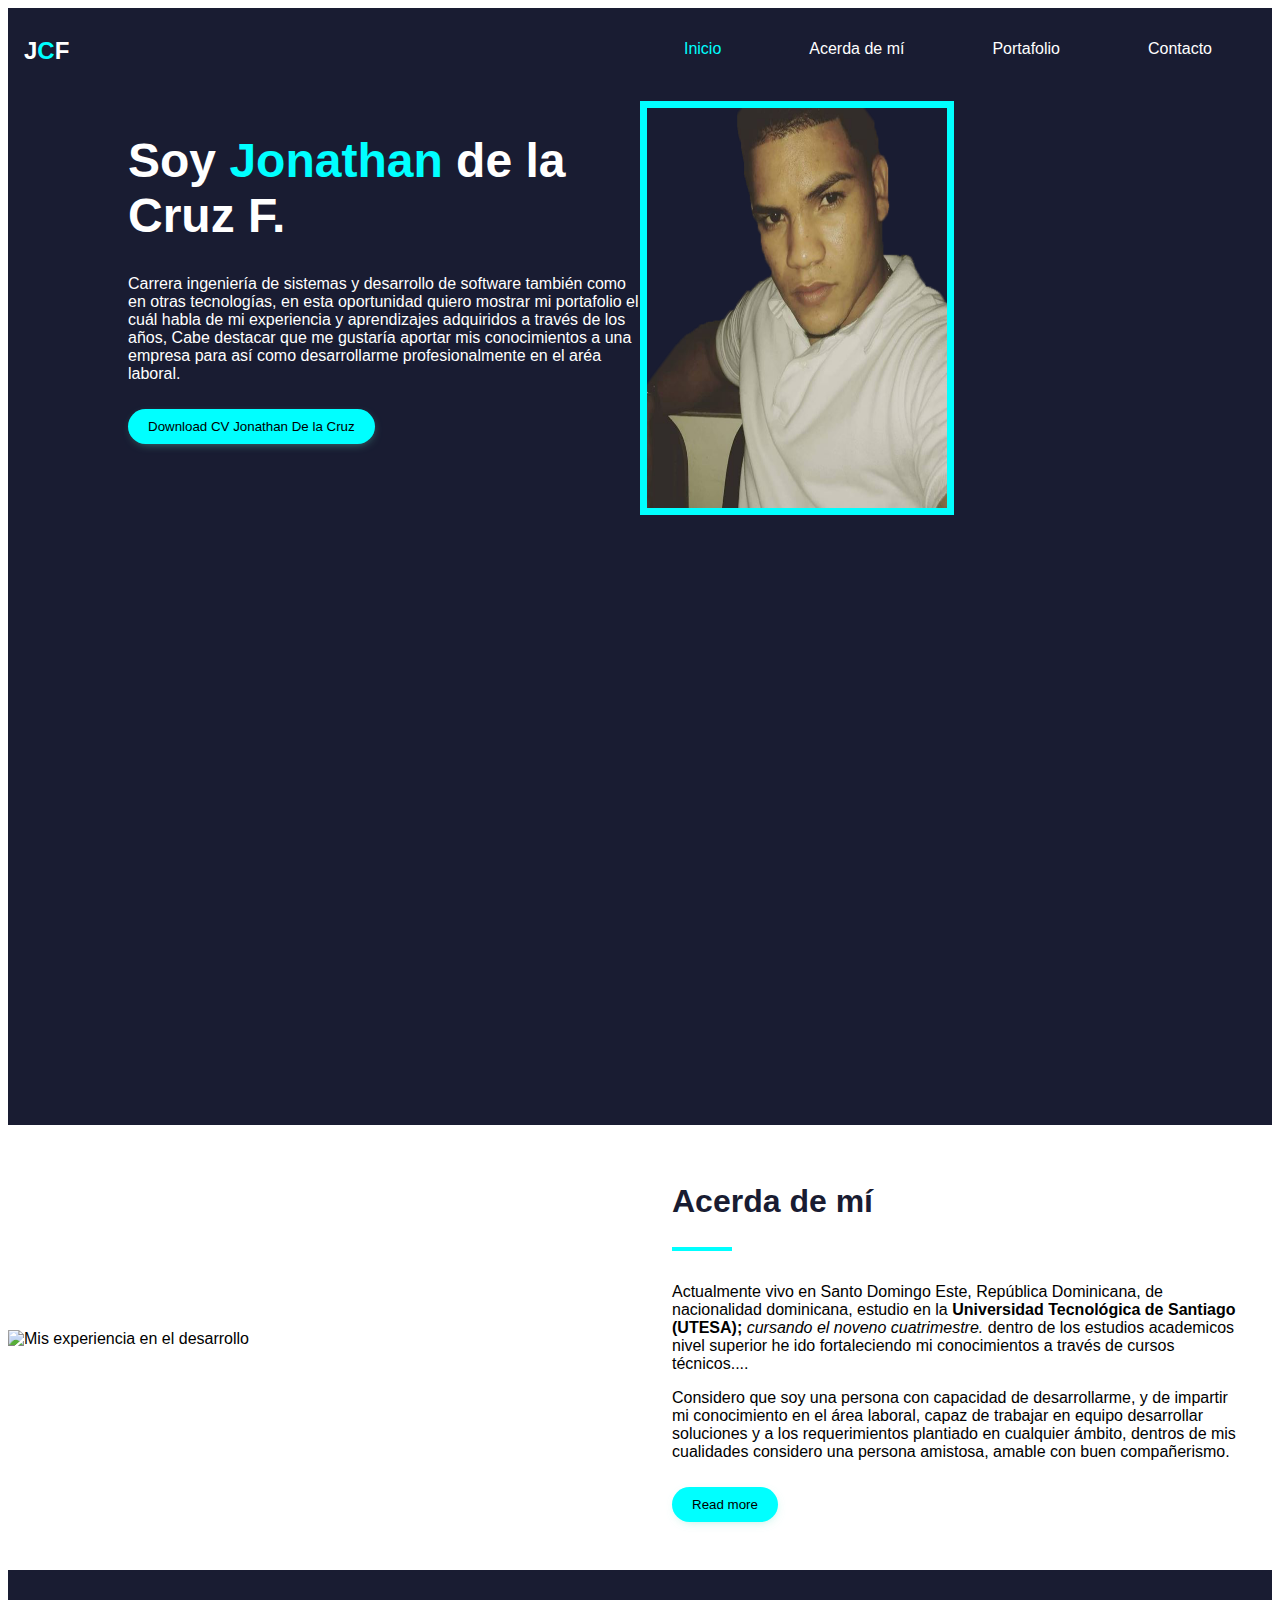
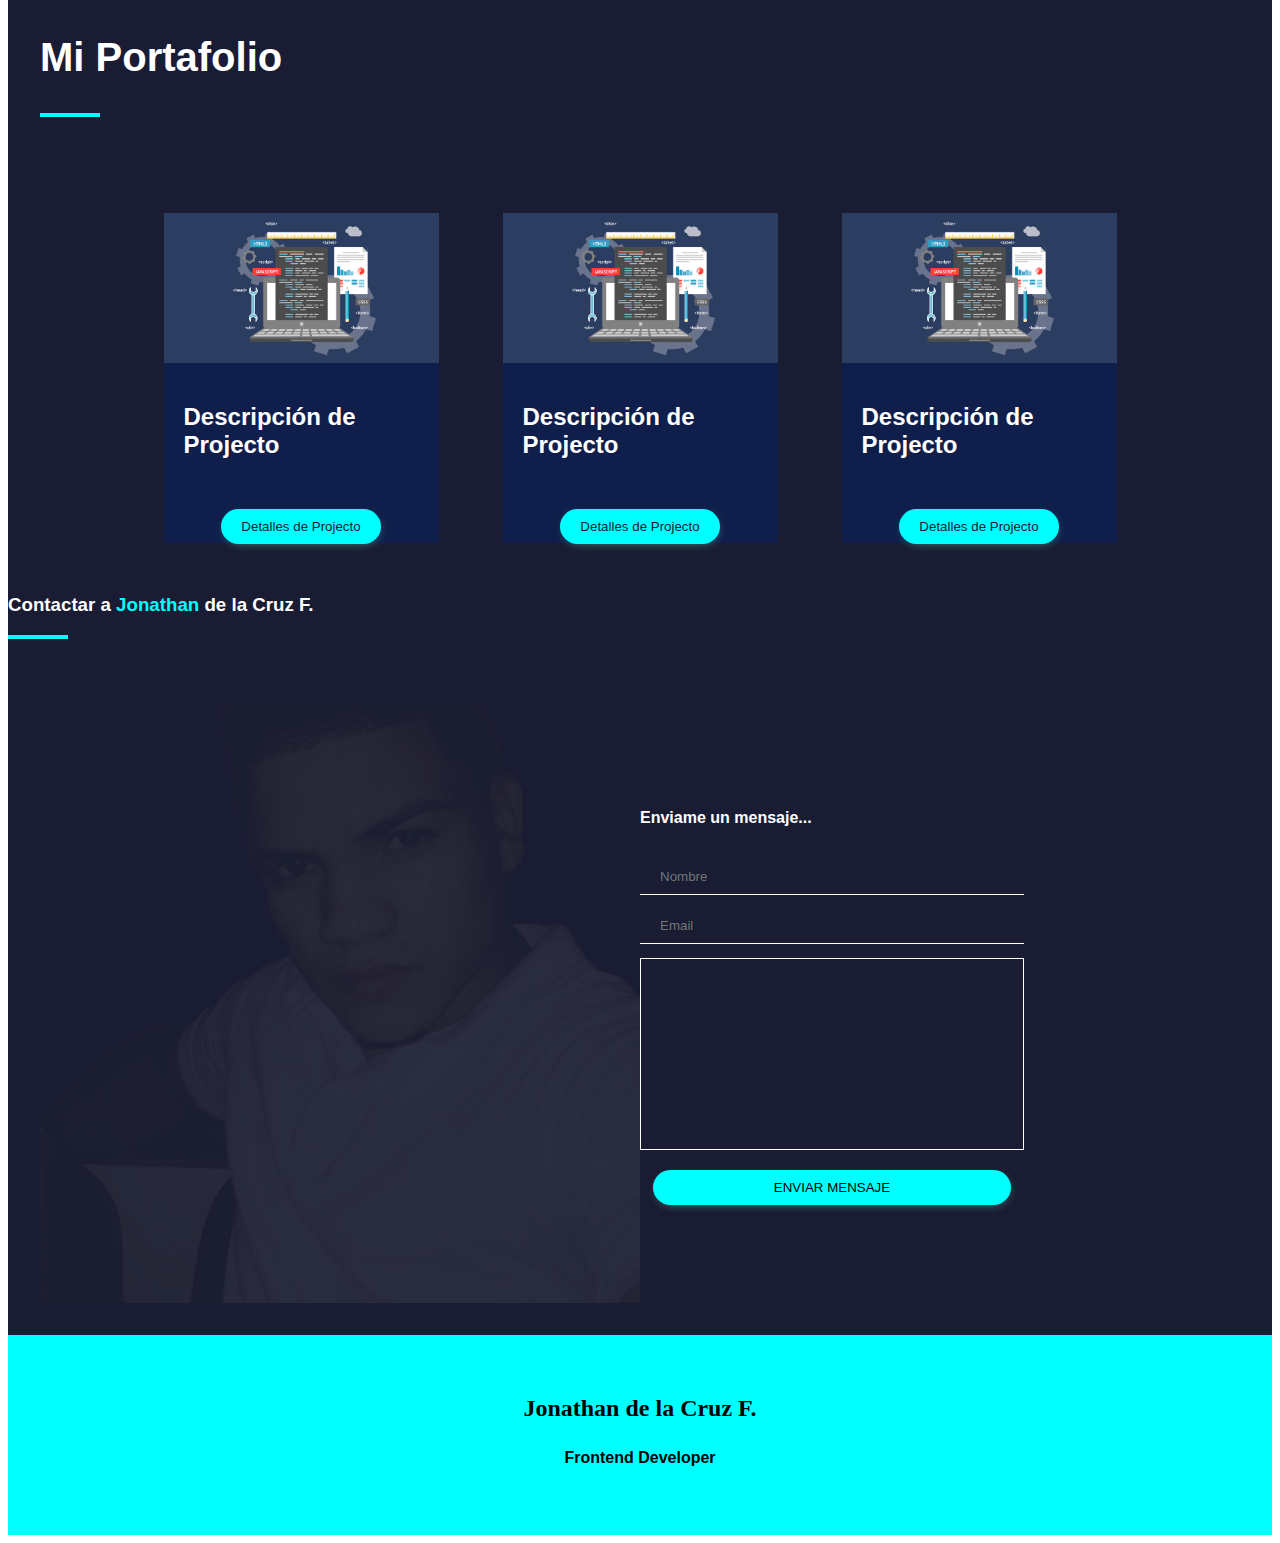
==== index.html @ aadf7e73 "first commit" ====
<!DOCTYPE html>
<html lang="es">
<html>
<head>
	<meta charset="utf-8">
	<title>Portafolio</title>
	<link rel="stylesheet" type="text/css" href="style.css">
	<link rel="stylesheet" href="https://use.fontawesome.com/releases/v6.1.1/css/all.css" integrity="sha384-/frq1SRXYH/bSyou/HUp/hib7RVN1TawQYja658FEOodR/FQBKVqT9Ol+Oz3Olq5" crossorigin="anonymous">
</head>
<body>
	<div class="wrapper">

		<header>
			<nav class="navbar">
				<div class="brand">
				<h2>J<span>C</span>F</h2>
			</div>
			<ul class="menu">
	         <li><a class="activo" href="#">Inicio</a></li>
	         <li><a  href="Acerca de mi.html">Acerda de mí</a></li>
	         <li><a  href="#">Portafolio</a></li>
	         <li><a  href="#">Contacto</a></li>
           </ul>
				
			</nav>
			
		</header>
		<main class="main">
	<div class="info-content">
		<h1>Soy <span>Jonathan</span> de la Cruz F.</h1>
		<p class="p1">Carrera ingeniería de sistemas y desarrollo de software también como en otras tecnologías, en esta oportunidad quiero mostrar mi portafolio el cuál habla de mi experiencia y aprendizajes adquiridos a través de los años, Cabe destacar que me gustaría aportar mis conocimientos a una empresa para así como desarrollarme profesionalmente en el aréa laboral.
		</p>
		<a download="Jonathan De la Cruz CV.pdf" href="#"> 
			<button class="donwnload"> Download CV Jonathan De la Cruz </button>  </a>
	</div>
	<img class="img1" src="imagen/img7.png" alt="Jonathan desarrollor">
</main>
		
	</div>

<div class="about">
<img src="imagen/img02.png" alt="Mis experiencia en el desarrollo">

<div class="about-info">
	<h2>Acerda de mí</h2>
	<div class="divider"></div>
	<p>Actualmente vivo en Santo Domingo Este, República Dominicana, de nacionalidad dominicana, estudio en la <strong>Universidad Tecnológica de Santiago (UTESA);</strong> <i>cursando el noveno cuatrimestre.</i> dentro de los estudios academicos nivel superior he ido fortaleciendo mi conocimientos a través de cursos técnicos....</p>

	<p>Considero que soy una persona con capacidad de desarrollarme, y de impartir mi conocimiento en el área laboral, capaz de trabajar en equipo desarrollar soluciones y a los requerimientos plantiado en cualquier ámbito, dentros de mis cualidades  considero una persona amistosa, amable con buen compañerismo.</p>
	<a href="acerca de mi.html"><button class="donwnload">Read more</button></a>

 </div>
</div>

<div class="Portfolio">
	<div class="portfolio-heading">
		<h2>Mi Portafolio</h2>
		<div class="divider"></div>
	</div>
	<div class="container">
		<div class="card">
			<div class="card_img">
			</div>
			<div class="card_title">
				<h2>Descripción de Projecto</h2>
			</div>

			<div class="Card_Project-links">
				<a href="#">
					<i class="fa-brands fa-github"></i>
				</a>
				<a href="#">
					<i class="fa-solid fa-earth-americas"></i>
				</a>
				<a href="#">
					<i class="fa-brands fa-html5"></i>
				</a>
				<a href="#">
					<i class="fa-brands fa-css3"></i>
				</a>
			</div>
			<div class="Project-details-content">
				<button class="Project-details donwnload">
				<a href="ProyectoConsole.html">
					Detalles de Projecto
				</a>
			</button>
			</div>
			
		</div>
		<div class="card">
			<div class="card_img">
			</div>
			<div class="card_title">
				<h2>Descripción de Projecto</h2>
			</div>

			<div class="Card_Project-links">
				<a href="#">
					<i class="fa-brands fa-github"></i>
				</a>
				<a href="#">
					<i class="fa-solid fa-earth-americas"></i>
				</a>
				<a href="#">
					<i class="fa-brands fa-html5"></i>
				</a>
				<a href="#">
					<i class="fa-brands fa-css3"></i>
				</a>
			</div>
			<div class="Project-details-content">
				<button class="Project-details donwnload">
				<a href="#">
					Detalles de Projecto
				</a>
			</button>
			</div>
			
		</div>
		<div class="card">
			<div class="card_img">
			</div>
			<div class="card_title">
				<h2>Descripción de Projecto</h2>
			</div>

			<div class="Card_Project-links">
				<a href="#">
					<i class="fa-brands fa-github"></i>
				</a>
				<a href="#">
					<i class="fa-solid fa-earth-americas"></i>
				</a>
				<a href="#">
					<i class="fa-brands fa-html5"></i>
				</a>
				<a href="#">
					<i class="fa-brands fa-css3"></i>
				</a>
			</div>
			<div class="Project-details-content">
				<button class="Project-details donwnload">
				<a href="#">
					Detalles de Projecto
				</a>
			</button>
			</div>
			
		</div>
	</div>
	<div class="Contact-section">
	<div class="Contact-heading">
		<h3 class="cont">Contactar a <span class="spa">Jonathan</span> de la Cruz F.</h3>
		<div class="divider"></div>
	</div>
</div>
<div class="container-contact">
	<img src="imagen/img9.png" alt="Una picture en opacidad">
	<div class="Contact-form">
		<h4> Enviame un mensaje...</h4>
		<form class="form" netlify>

			<input type="text" placeholder="Nombre" name="Nombre">
			<input type="email" placeholder="Email" name="Email">
			<textarea class="text" name="mensaje" id="mensaje cols="30" ronw="10" placeholder="Por favor escribe tu mensaje aqui.." >
			</textarea>
			<button type="submit" class="btn-submit">
				Enviar mensaje
			</button>

		</form>
	</div>
</div>
</div>

<footer class="footer">
	<div class="footer-content">
		<h2> Jonathan de la Cruz F. </h2>
		<h5> Frontend Developer </h5>
	</div>
	<div class="Sotial-network">
		<a href="https://instagram.com/jonathan_feliciano.01?igshid=YmMyMTA2M2Y=">
			<i class="fa-brands fa-instagram"></i>
		</a>
		<a href="https://www.linkedin.com/in/jonathan-de-la-cruz-39a58921a/" target="_blak">
			<i class="fa-brands fa-linkedin"></i>
		</a>
		<a href="https://twitter.com/?lang=es" target="_blak">
			<i class="fa-brands fa-twitter"></i>
		</a>
		
	</div>
</footer>



</body>
</html>
---- style.css ----
body{
font-family: 'montserrat', sans-serif;
}

.wrapper{
	width: 100%;
	
	background-color: #191c32;
	color: #fff;
	min-width: 200px;
	

}

.navbar{
	display: flex;
	justify-content: space-between;
	padding: 1em;

}
.brand span{
  color: aqua;

}
 
 .brand{
 	margin-top: -7px;
 }
 .menu li{
 	list-style: none;
 }

.menu a {
	color: #fff;
	text-decoration: none;
	 padding: 5px 15px;
}
.menu {
	display: flex;
	width: 50%;
	justify-content: space-around;
}

.menu a:hover{
 background-color: grey;
 color: black;
 transition: ease-in .5s;


}
.menu .activo{
	color: aqua;
}



.main{
	margin: 0 auto;
	width: 80vw;
	height: 80vw;
	display: grid;
	grid-template-columns: repeat(2,1fr);
	
}

h1 {
	font-size: 3em;
}
span{
	color: aqua;
}

.donwnload{
	padding: 10px 20px;
	background-color: aqua;
	border: none;
	border-radius: 20px;
	margin-top: 10px;
	cursor: pointer;
	box-shadow: 1px 3px 11px -5px rgba(102, 231, 200, .69)

}

.donwnload:hover{
	background-color: #fff;
}

.main .img1{
	width: 300px;
	height: 400px;
	border:7px solid aqua;

}

.about{
	display: grid;
	grid-template-columns: repeat(2, 1fr);
	width:100%;
	align-items: center;

}



.about img {
	width:100%;
	
}

.about-info{

padding: 2em;
}

.about-info h2{
font-size: 2em;
color: #191c32;
}

.divider{
	height: 4px;
	width: 60px;
	background-color: aqua;
	margin-top: 2px;
	margin-bottom: 2em;

}

.about{
 margin-bottom: 1em;
}

.Portfolio{
	height: 0 auto;
	color: #fff;
	width: 100%;
	background-color: #191c32;
}


.portfolio-heading{
	width: 100%;
	padding: 2em;
}

.portfolio-heading h2 {
	font-size: 2.5em;
}
.Portfolio .container{
	width: 80vw;
	
	margin: 0 auto;
	display: flex;
	justify-content: center;
}


.card{
	width: 275px;
	height: 330px;
	background-color: #101e4b;
	margin: 2em;
}

.card_img {
	width: 275px;
	height: 150px;
	background-image: url(imagen/img3.png);
	background-size: cover;
}

.card_title{
	padding: 20px;
}

.Card_Project-links{
	display: flex;
	justify-content: space-around;
	
}

.Card_Project-links a{
	color: #fff;
	text-decoration: none;
}

.Card_Project-links i{
	font-size: 1.2em;

}

.Card .Project-details  {
	margin: 0 auto;
	margin: 1em;
	

}


.Project-details a {
	
	text-decoration: none;
	color: #191c32;
}

.Project-details-content{
	display: flex;
	width: 100%;
	justify-content: center;	
}

.Contact-section{
	
}

.Contact-heading h2{
	font-size: 3em;


}

.text{
	resize: none;
	padding: 1.8em 1em;
	margin-bottom: .5em;
}


.container-contact{
	align-items: center;
	display: flex;
	padding: 2em;
	margin: 0 auto;


}
.container-contact img {
 width: 600px;
 height: 600px;
 bottom: 0px;
	
}

.Contact-form{
	min-width: 250px;
}

.cont{
	

}
.spa{
	color: aqua;

}
.form {
	display: flex;
	flex-direction: column;
	width: 30vw;
	margin-top:  2em;

}

.form input {

	padding: 10px 20px;
	margin-bottom: 1em;
	background: none;
	border: none;
	border-bottom: 1px solid #fff;
	color: #fff;
}

.form textarea {
	height: 150px;
	background: none;
	color: #fff;
	padding: 1.5em;
	border: 1px solid #fff;

}


.btn-submit{
	padding: 10px 20px;
	margin: 1em;
	border: none;
	text-transform: uppercase;
	background-color: aqua;
	border-radius: 20px;
	cursor: pointer;
	box-shadow: 1px 3px 11px -5px rgba(102, 231, 200, .69)
}

.btn-submit:hover{
	background-color: #fff;
	box-shadow: none;
}

.footer{
	display: flex;
	flex-direction: column;
	justify-content: center;
	align-items: center;
	width: 100%;
	height: 200px;
	background-color: aqua;

}

.footer-content h2{
	font-size: 5;
	font-family: Arial Narrow;
}

.footer-content h5, i  {
	font-size: 1em;
	text-align: center;
}

.Sotial-network {
	display: flex;
	justify-content: space-around;
	width: 200px;	
}

.conso img{
	width: 800px;
	
}
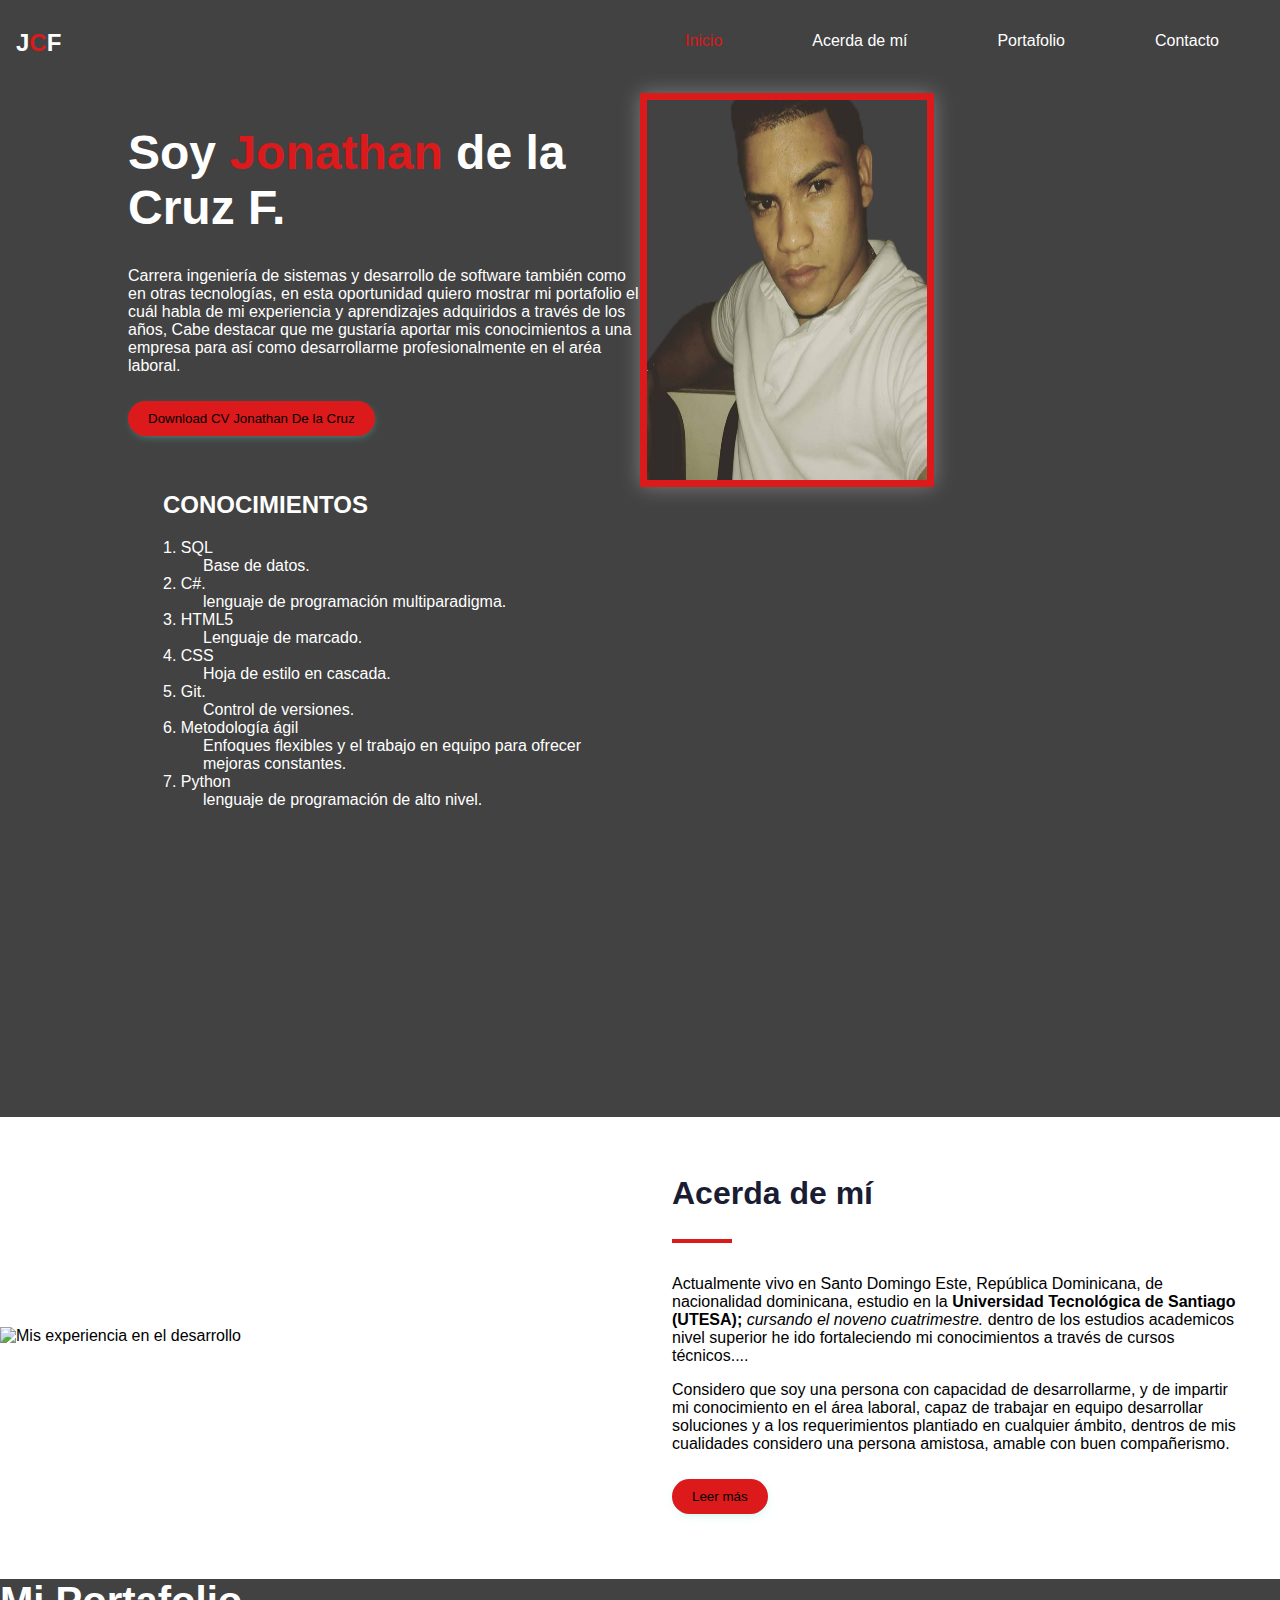
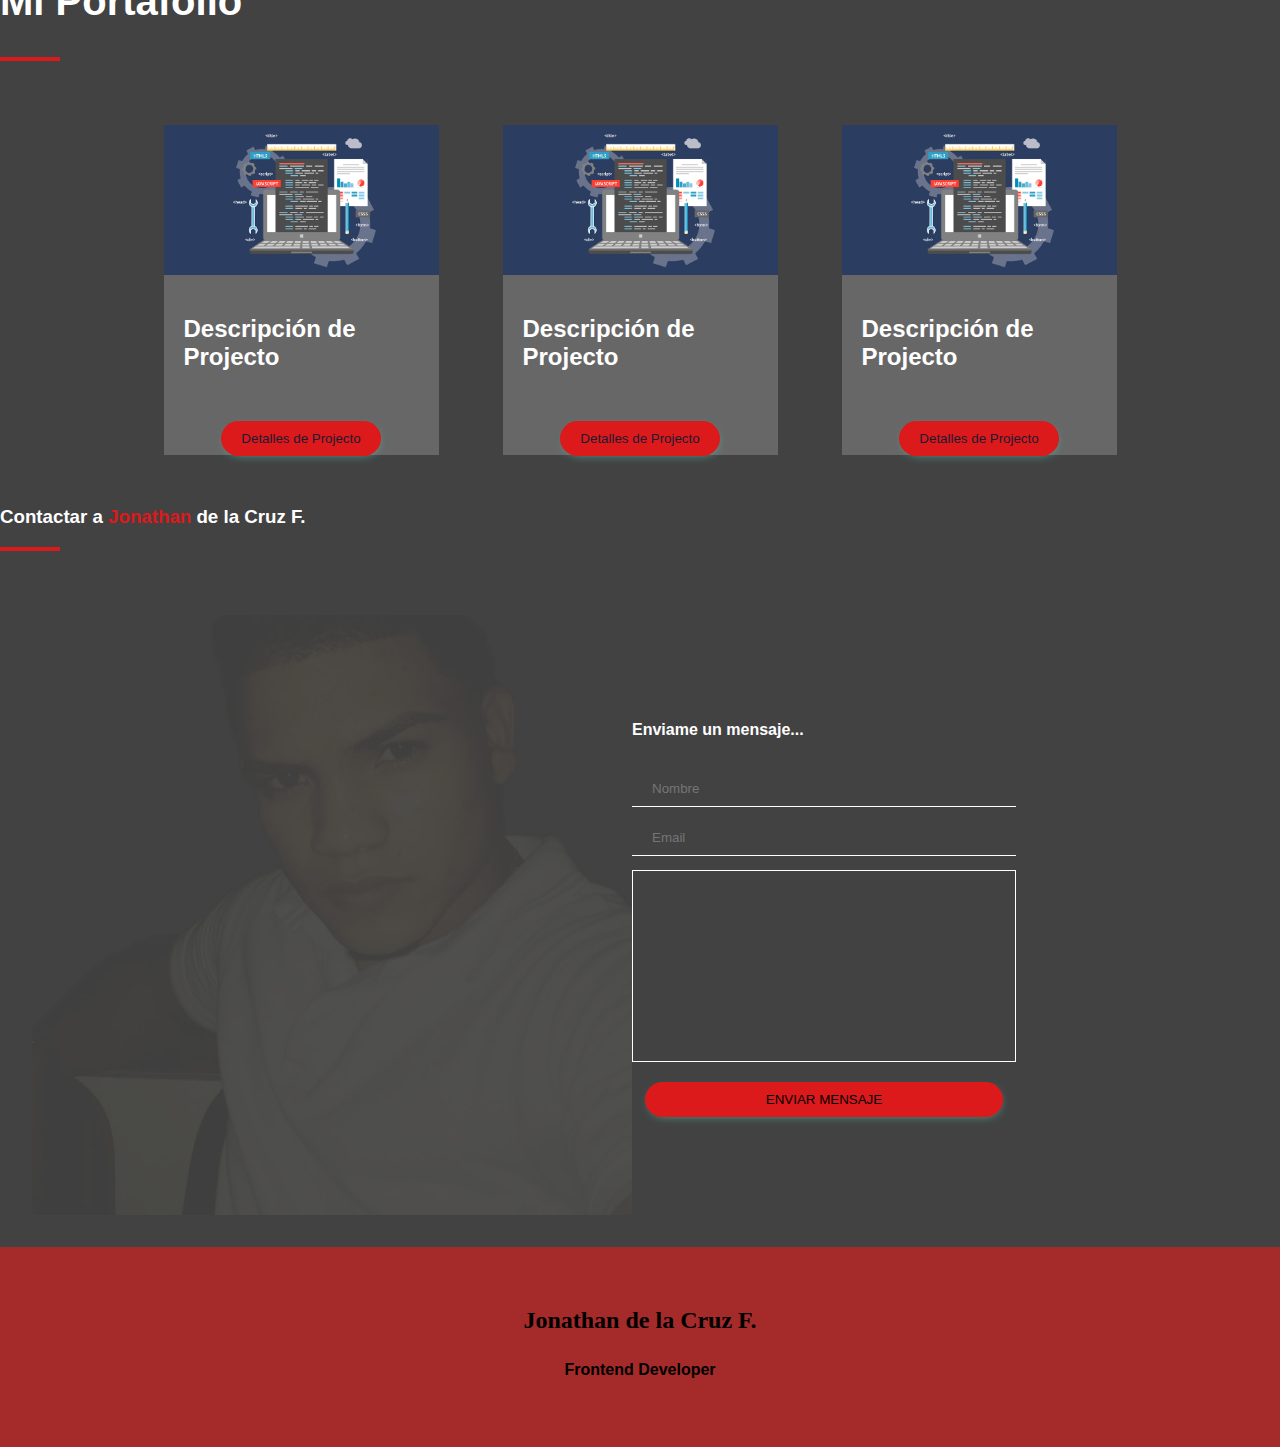
==== commit f5b11b7a: "primer cambio" ====
--- a/index.html
+++ b/index.html
@@ -17,42 +17,65 @@
 			</div>
 			<ul class="menu">
 	         <li><a class="activo" href="#">Inicio</a></li>
-	         <li><a  href="Acerca de mi.html">Acerda de mí</a></li>
-	         <li><a  href="#">Portafolio</a></li>
-	         <li><a  href="#">Contacto</a></li>
+	         <li><a  href="#Acerca de mi">Acerda de mí</a></li>
+	         <li><a  href="#Portfolio">Portafolio</a></li>
+	         <li><a  href="#contacto">Contacto</a></li>
            </ul>
 				
 			</nav>
 			
 		</header>
-		<main class="main">
-	<div class="info-content">
-		<h1>Soy <span>Jonathan</span> de la Cruz F.</h1>
-		<p class="p1">Carrera ingeniería de sistemas y desarrollo de software también como en otras tecnologías, en esta oportunidad quiero mostrar mi portafolio el cuál habla de mi experiencia y aprendizajes adquiridos a través de los años, Cabe destacar que me gustaría aportar mis conocimientos a una empresa para así como desarrollarme profesionalmente en el aréa laboral.
-		</p>
-		<a download="Jonathan De la Cruz CV.pdf" href="#"> 
-			<button class="donwnload"> Download CV Jonathan De la Cruz </button>  </a>
-	</div>
-	<img class="img1" src="imagen/img7.png" alt="Jonathan desarrollor">
-</main>
-		
-	</div>
+		  <main class="main">
+	           <div class="info-content">
+		          <h1>Soy <span>Jonathan</span> de la Cruz F.</h1>
+		              <p class="p1">Carrera ingeniería de sistemas y desarrollo de software también como en otras tecnologías, en esta oportunidad quiero mostrar mi portafolio el cuál habla de mi experiencia y aprendizajes adquiridos a través de los años, Cabe destacar que me gustaría aportar mis conocimientos a una empresa para así como desarrollarme profesionalmente en el aréa laboral.
+		                 </p>
+		                 <a  href="Cv/Jonathan De la Cruz F. CV" download="Jonathan De la Cruz CV.pdf"> 
+			             <button class="donwnload"> Download CV Jonathan De la Cruz </button>  </a>
+						 <div class="conoc">
+						 <h2>CONOCIMIENTOS</h2>
+						 <dl >
+							<dt> 1.	SQL</dt>
+							<dd> Base de datos.</dd>
+							<dt>2. C#.</dt>
+							<dd> lenguaje de programación multiparadigma.</dd>
+							<dt>3. HTML5</dt>
+							<dd>Lenguaje de marcado.</dd>
+							<dt>4. CSS</dt>
+							<dd> Hoja de estilo en cascada.</dd>
+							<dt>5. Git.</dt>
+							<dd>Control de versiones.</dd>
+							<dt>6. Metodología ágil</dt>
+							<dd>Enfoques flexibles y el trabajo en equipo para ofrecer mejoras constantes.</dd>
+							<dt>7. Python</dt>
+							<dd>lenguaje de programación de alto nivel.</dd>
+							</dl>
+							
+						</div>
+	          </div>
+	                     <img class="img1" src="imagen/img7.png" alt="Jonathan desarrollor">
+						
+						
+
+        </main>	
+	</div>
+	
 
 <div class="about">
 <img src="imagen/img02.png" alt="Mis experiencia en el desarrollo">
 
-<div class="about-info">
+<div class="about-info" id="Acerca de mi">
 	<h2>Acerda de mí</h2>
 	<div class="divider"></div>
 	<p>Actualmente vivo en Santo Domingo Este, República Dominicana, de nacionalidad dominicana, estudio en la <strong>Universidad Tecnológica de Santiago (UTESA);</strong> <i>cursando el noveno cuatrimestre.</i> dentro de los estudios academicos nivel superior he ido fortaleciendo mi conocimientos a través de cursos técnicos....</p>
 
 	<p>Considero que soy una persona con capacidad de desarrollarme, y de impartir mi conocimiento en el área laboral, capaz de trabajar en equipo desarrollar soluciones y a los requerimientos plantiado en cualquier ámbito, dentros de mis cualidades  considero una persona amistosa, amable con buen compañerismo.</p>
-	<a href="acerca de mi.html"><button class="donwnload">Read more</button></a>
+	<a href="acerca de mi.html"><button class="donwnload">Leer más</button></a>
 
  </div>
 </div>
 
-<div class="Portfolio">
+<div class="Portfolio" id="Portfolio">
 	<div class="portfolio-heading">
 		<h2>Mi Portafolio</h2>
 		<div class="divider"></div>
@@ -66,7 +89,7 @@
 			</div>
 
 			<div class="Card_Project-links">
-				<a href="#">
+				<a href=" ">
 					<i class="fa-brands fa-github"></i>
 				</a>
 				<a href="#">
@@ -96,7 +119,7 @@
 			</div>
 
 			<div class="Card_Project-links">
-				<a href="#">
+				<a href="https://github.com/Jonathandelacruzfeliciano/Proyect-Contact-Web.git">
 					<i class="fa-brands fa-github"></i>
 				</a>
 				<a href="#">
@@ -111,7 +134,7 @@
 			</div>
 			<div class="Project-details-content">
 				<button class="Project-details donwnload">
-				<a href="#">
+				<a href="WebContacto.html">
 					Detalles de Projecto
 				</a>
 			</button>
@@ -155,7 +178,7 @@
 		<div class="divider"></div>
 	</div>
 </div>
-<div class="container-contact">
+<div class="container-contact" id="contacto">
 	<img src="imagen/img9.png" alt="Una picture en opacidad">
 	<div class="Contact-form">
 		<h4> Enviame un mensaje...</h4>
--- a/style.css
+++ b/style.css
@@ -1,13 +1,18 @@
 
 
-body{
+body{margin: 0;
+	padding: 0;
+	box-sizing: border-box;
+	font-family: sans-serif;
+
 font-family: 'montserrat', sans-serif;
 }
 
 .wrapper{
 	width: 100%;
-	
-	background-color: #191c32;
+	height: 100%;
+	
+	background-color: #424242;
 	color: #fff;
 	min-width: 200px;
 	
@@ -20,27 +25,38 @@
 	padding: 1em;
 
 }
+
 .brand span{
-  color: aqua;
+  color: #DC191B;
+
 
 }
  
  .brand{
  	margin-top: -7px;
+ 	
+
  }
  .menu li{
  	list-style: none;
  }
 
+ 
 .menu a {
 	color: #fff;
 	text-decoration: none;
 	 padding: 5px 15px;
+
+
+
+
+
 }
 .menu {
 	display: flex;
 	width: 50%;
 	justify-content: space-around;
+
 }
 
 .menu a:hover{
@@ -49,9 +65,11 @@
  transition: ease-in .5s;
 
 
+
+
 }
 .menu .activo{
-	color: aqua;
+	color: #DC191B;
 }
 
 
@@ -65,16 +83,22 @@
 	
 }
 
+.conoc{
+	margin: 10px 15px;
+	padding: 25px 20px;
+}
+
+
 h1 {
 	font-size: 3em;
 }
 span{
-	color: aqua;
+	color: #DC191B;
 }
 
 .donwnload{
 	padding: 10px 20px;
-	background-color: aqua;
+	background-color: #DC191B;
 	border: none;
 	border-radius: 20px;
 	margin-top: 10px;
@@ -88,9 +112,10 @@
 }
 
 .main .img1{
-	width: 300px;
-	height: 400px;
-	border:7px solid aqua;
+	width: 280px;
+	height: 380px;
+	border:7px solid #DC191B;
+	box-shadow: 0 0 20px 0 rgba(255, 255, 255, .3);
 
 }
 
@@ -105,6 +130,7 @@
 
 
 .about img {
+	margin: 10px 0px 0px;
 	width:100%;
 	
 }
@@ -122,7 +148,7 @@
 .divider{
 	height: 4px;
 	width: 60px;
-	background-color: aqua;
+	background-color: #DC191B;
 	margin-top: 2px;
 	margin-bottom: 2em;
 
@@ -132,24 +158,25 @@
  margin-bottom: 1em;
 }
 
-.Portfolio{
+.Portfolio  {
 	height: 0 auto;
 	color: #fff;
 	width: 100%;
-	background-color: #191c32;
+	background-color: #424242;
+	
 }
 
 
 .portfolio-heading{
 	width: 100%;
-	padding: 2em;
+	
 }
 
 .portfolio-heading h2 {
 	font-size: 2.5em;
 }
 .Portfolio .container{
-	width: 80vw;
+	width: 70vw;
 	
 	margin: 0 auto;
 	display: flex;
@@ -160,7 +187,7 @@
 .card{
 	width: 275px;
 	height: 330px;
-	background-color: #101e4b;
+	background-color: #676767;
 	margin: 2em;
 }
 
@@ -252,7 +279,7 @@
 
 }
 .spa{
-	color: aqua;
+	color: #DC191B;
 
 }
 .form {
@@ -288,7 +315,7 @@
 	margin: 1em;
 	border: none;
 	text-transform: uppercase;
-	background-color: aqua;
+	background-color: #DC191B;
 	border-radius: 20px;
 	cursor: pointer;
 	box-shadow: 1px 3px 11px -5px rgba(102, 231, 200, .69)
@@ -306,7 +333,7 @@
 	align-items: center;
 	width: 100%;
 	height: 200px;
-	background-color: aqua;
+	background-color: #a52a2a;
 
 }
 
@@ -326,7 +353,22 @@
 	width: 200px;	
 }
 
-.conso img{
+.conso  img{
+	width: 560px;
+	height: 500px;
+	
+	margin:5px;
+}
+
+.conso  img{
 	width: 800px;
-	
+	height: 400px;
+	
+	margin:5px;
+}
+
+.cons  img{
+	width: 900px;
+	height: 400px;
+
 }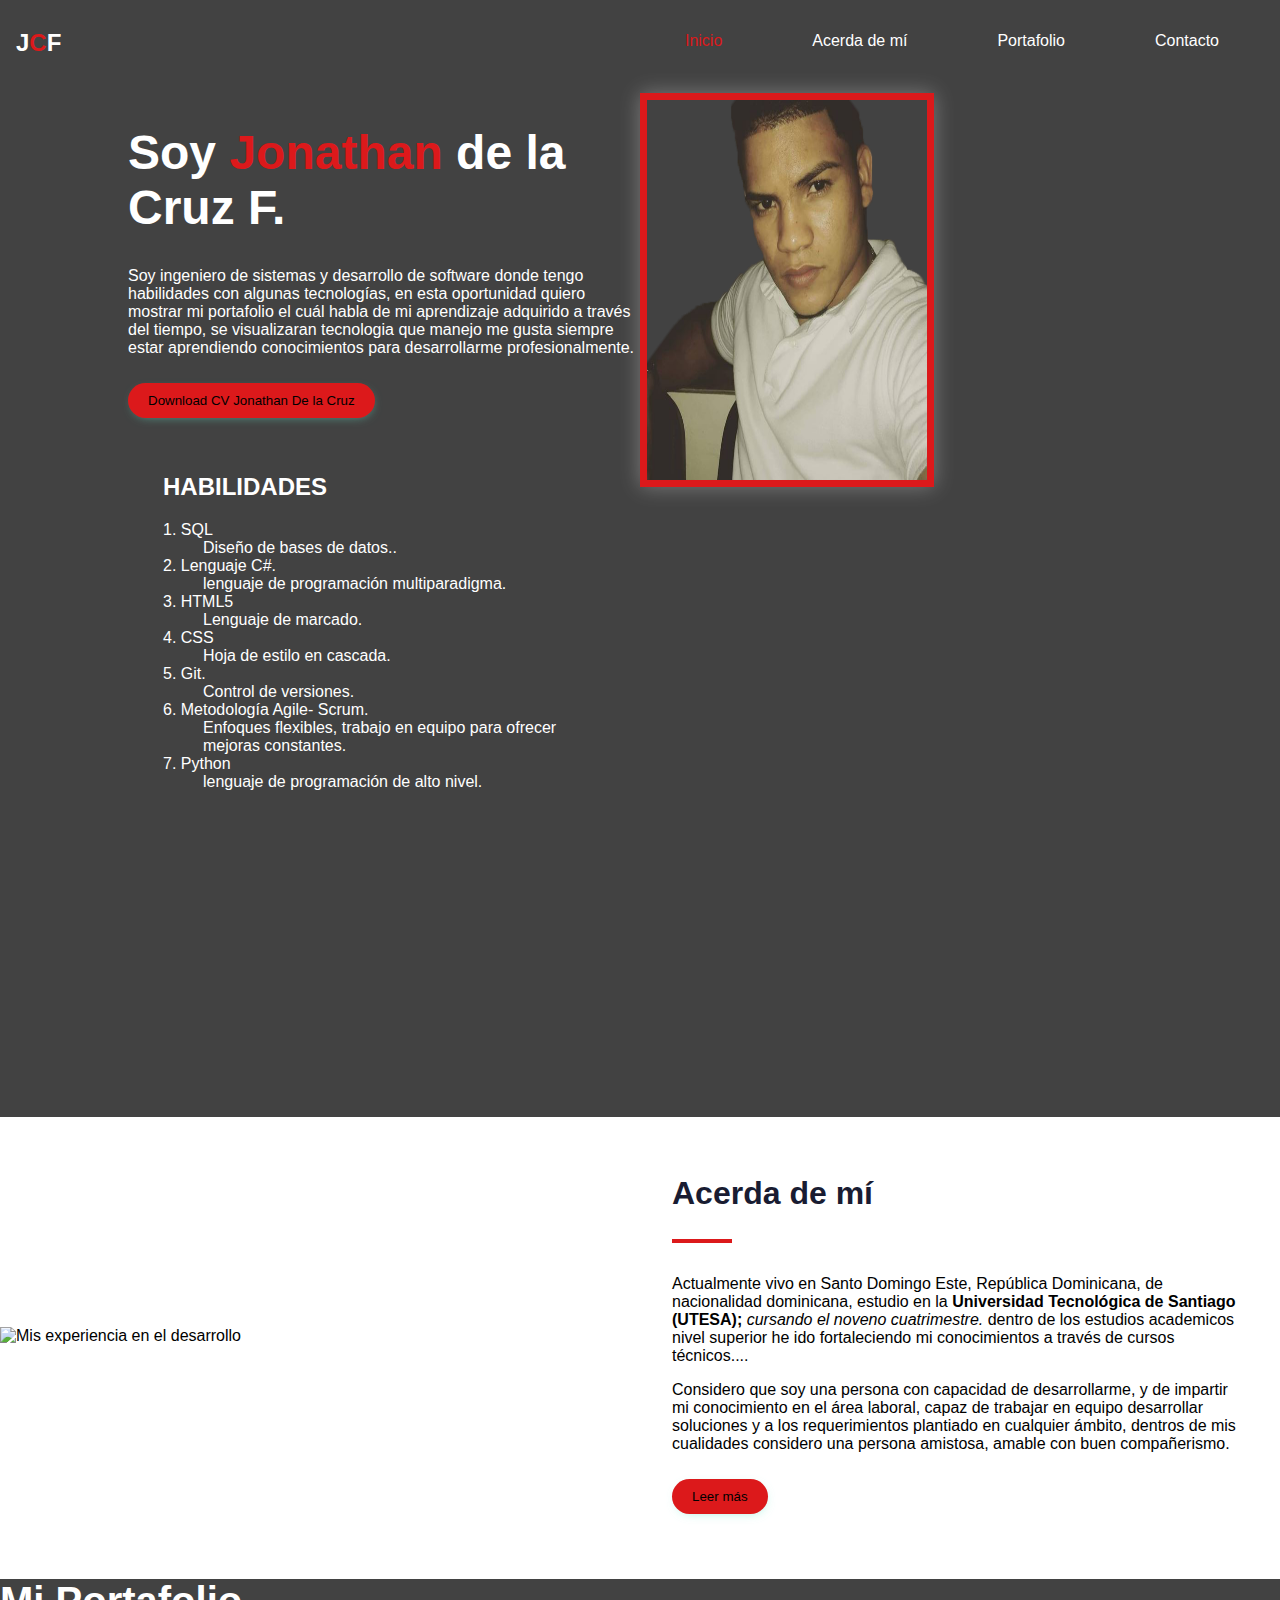
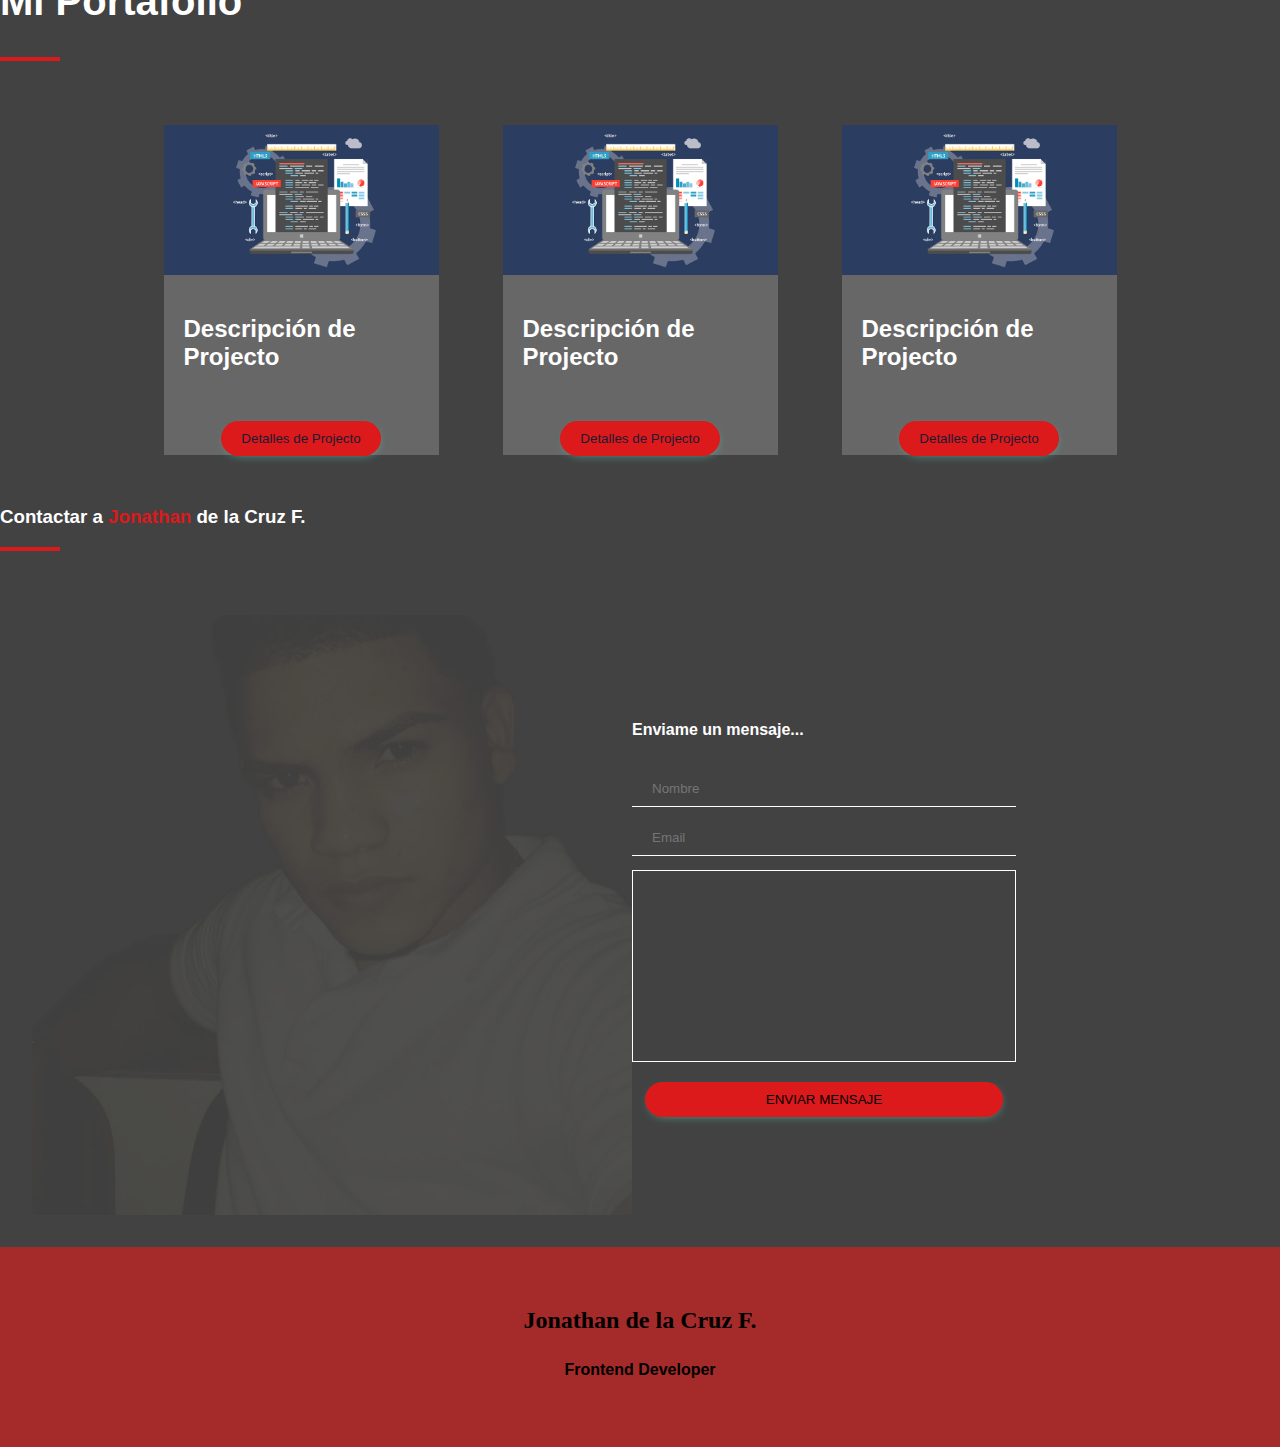
==== commit c99c7f30: "otro arreglo" ====
--- a/index.html
+++ b/index.html
@@ -28,16 +28,20 @@
 		  <main class="main">
 	           <div class="info-content">
 		          <h1>Soy <span>Jonathan</span> de la Cruz F.</h1>
-		              <p class="p1">Carrera ingeniería de sistemas y desarrollo de software también como en otras tecnologías, en esta oportunidad quiero mostrar mi portafolio el cuál habla de mi experiencia y aprendizajes adquiridos a través de los años, Cabe destacar que me gustaría aportar mis conocimientos a una empresa para así como desarrollarme profesionalmente en el aréa laboral.
+		              <p class="p1">Soy ingeniero de sistemas y desarrollo de software donde tengo habilidades con algunas tecnologías,
+						
+						 en esta oportunidad quiero mostrar mi portafolio el cuál habla de mi aprendizaje adquirido 
+						 a través del tiempo, se visualizaran tecnologia que manejo me gusta siempre estar aprendiendo conocimientos para
+						  desarrollarme profesionalmente.
 		                 </p>
-		                 <a  href="Cv/Jonathan De la Cruz F. CV" download="Jonathan De la Cruz CV.pdf"> 
+		                 <a  href="Cv/Jonathan De la Cruz F. CV.pdf" download="Jonathan De la Cruz F. CV.pdf"> 
 			             <button class="donwnload"> Download CV Jonathan De la Cruz </button>  </a>
 						 <div class="conoc">
-						 <h2>CONOCIMIENTOS</h2>
+						 <h2>HABILIDADES</h2>
 						 <dl >
 							<dt> 1.	SQL</dt>
-							<dd> Base de datos.</dd>
-							<dt>2. C#.</dt>
+							<dd> Diseño de bases de datos..</dd>
+							<dt>2. Lenguaje C#.</dt>
 							<dd> lenguaje de programación multiparadigma.</dd>
 							<dt>3. HTML5</dt>
 							<dd>Lenguaje de marcado.</dd>
@@ -45,8 +49,8 @@
 							<dd> Hoja de estilo en cascada.</dd>
 							<dt>5. Git.</dt>
 							<dd>Control de versiones.</dd>
-							<dt>6. Metodología ágil</dt>
-							<dd>Enfoques flexibles y el trabajo en equipo para ofrecer mejoras constantes.</dd>
+							<dt>6. Metodología Agile- Scrum.</dt>
+							<dd>Enfoques flexibles, trabajo en equipo para ofrecer mejoras constantes.</dd>
 							<dt>7. Python</dt>
 							<dd>lenguaje de programación de alto nivel.</dd>
 							</dl>
--- a/style.css
+++ b/style.css
@@ -350,7 +350,8 @@
 .Sotial-network {
 	display: flex;
 	justify-content: space-around;
-	width: 200px;	
+	width: 250px;
+	font-size: 25px;	
 }
 
 .conso  img{
